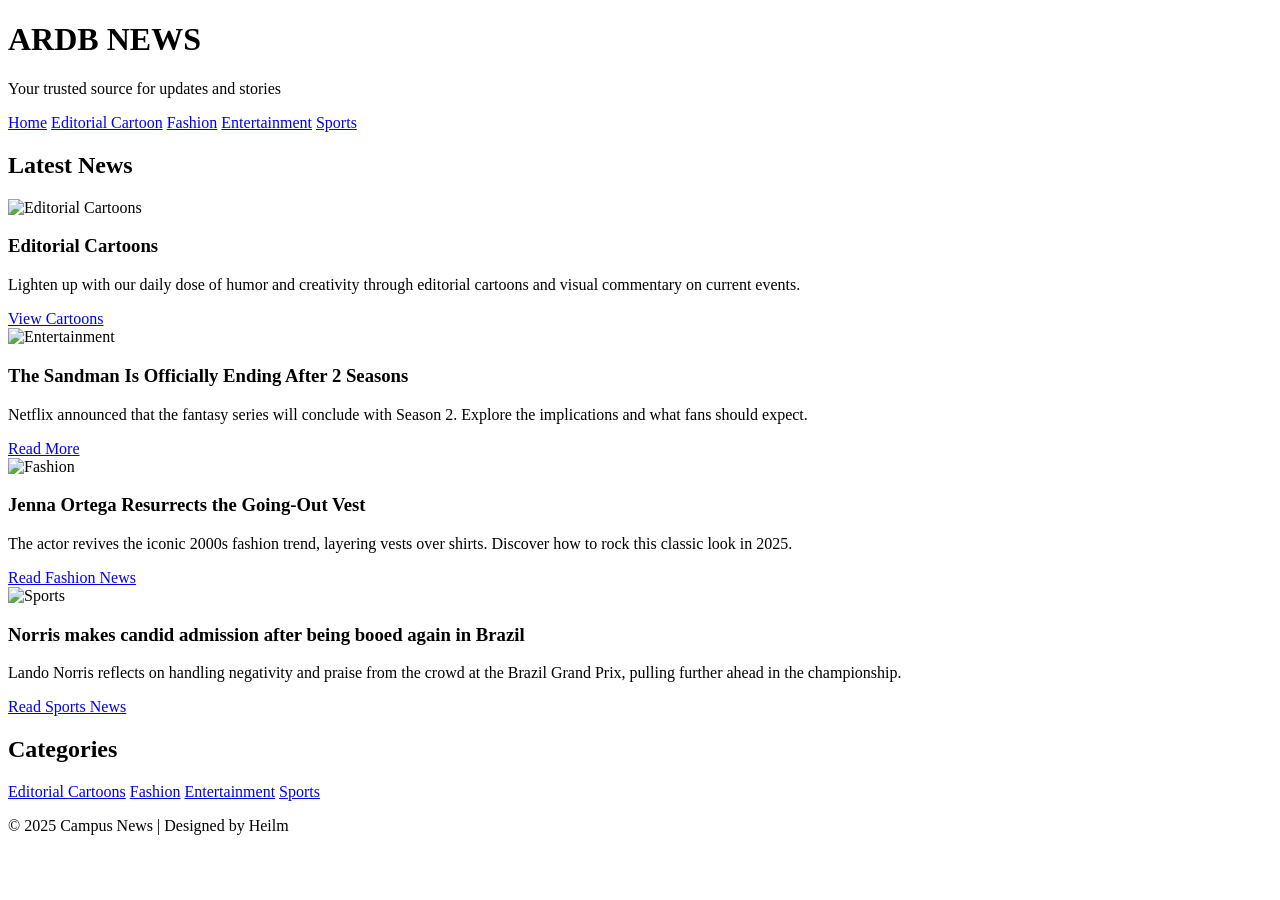
==== index.html @ 0c81078a "Add files via upload" ====
﻿<!DOCTYPE html>
<html lang="en">
<head>
  <meta charset="UTF-8">
  <meta name="viewport" content="width=device-width, initial-scale=1.0">
  <title>News Page</title>
  <link rel="stylesheet" href="styles.css">
</head>
<body>

  <!-- Header -->
  <header>
    <h1>ARDB NEWS</h1>
    <p>Your trusted source for updates and stories</p>
  </header>

  <!-- Navigation -->
  <nav>
    <a href="#editorial">Home</a>
    <a href="comic.html">Editorial Cartoon</a>
    <a href="fashion.html">Fashion</a>
    <a href="entertainment.html">Entertainment</a>
    <a href="sports.html">Sports</a>
  </nav>

  <!-- Two-Column Layout -->
  <div class="container-flex">
    <!-- Main Content -->
    <div class="main-content">
      <section id="editorial">
        <h2>Latest News</h2>
        
        <div class="news-card">
          <div class="news-card-image">
            <img src="cartoon_editorial_image.png" alt="Editorial Cartoons">
          </div>
          <div class="news-card-content">
            <h3 class="news-card-title">Editorial Cartoons</h3>
            <p class="news-card-desc">Lighten up with our daily dose of humor and creativity through editorial cartoons and visual commentary on current events.</p>
            <a href="comic.html" class="read-link">View Cartoons </a>
          </div>
        </div>

        <div class="news-card">
          <div class="news-card-image">
            <img src="Sandman_editorial_image.webp" alt="Entertainment">
          </div>
          <div class="news-card-content">
            <h3 class="news-card-title">The Sandman Is Officially Ending After 2 Seasons</h3>
            <p class="news-card-desc">Netflix announced that the fantasy series will conclude with Season 2. Explore the implications and what fans should expect.</p>
            <a href="entertainment.html" class="read-link">Read More </a>
          </div>
        </div>

        <div class="news-card">
          <div class="news-card-image">
            <img src="Ortega_fashion_editorial_image.png" alt="Fashion">
          </div>
          <div class="news-card-content">
            <h3 class="news-card-title">Jenna Ortega Resurrects the Going-Out Vest</h3>
            <p class="news-card-desc">The actor revives the iconic 2000s fashion trend, layering vests over shirts. Discover how to rock this classic look in 2025.</p>
            <a href="fashion.html" class="read-link">Read Fashion News </a>
          </div>
        </div>

        <div class="news-card">
          <div class="news-card-image">
            <img src="Lando_Norries_editorial_image.jpeg" alt="Sports">
          </div>
          <div class="news-card-content">
            <h3 class="news-card-title">Norris makes candid admission after being booed again in Brazil</h3>
            <p class="news-card-desc">Lando Norris reflects on handling negativity and praise from the crowd at the Brazil Grand Prix, pulling further ahead in the championship.</p>
            <a href="sports.html" class="read-link">Read Sports News </a>
          </div>
        </div>

      </section>
    </div>

    <!-- Sidebar -->
    <aside class="sidebar">
      <div class="sidebar-section">
        <h2>Categories</h2>
        <div class="category-list">
          <a href="comic.html" class="category-link"> Editorial Cartoons</a>
          <a href="fashion.html" class="category-link"> Fashion</a>
          <a href="entertainment.html" class="category-link"> Entertainment</a>
          <a href="sports.html" class="category-link"> Sports</a>
        </div>
      </div>
    </aside>
  </div>

  <!-- Footer -->
  <footer>
    <p>&copy; 2025 Campus News | Designed by Heilm</p>
  </footer>

</body>
</html>
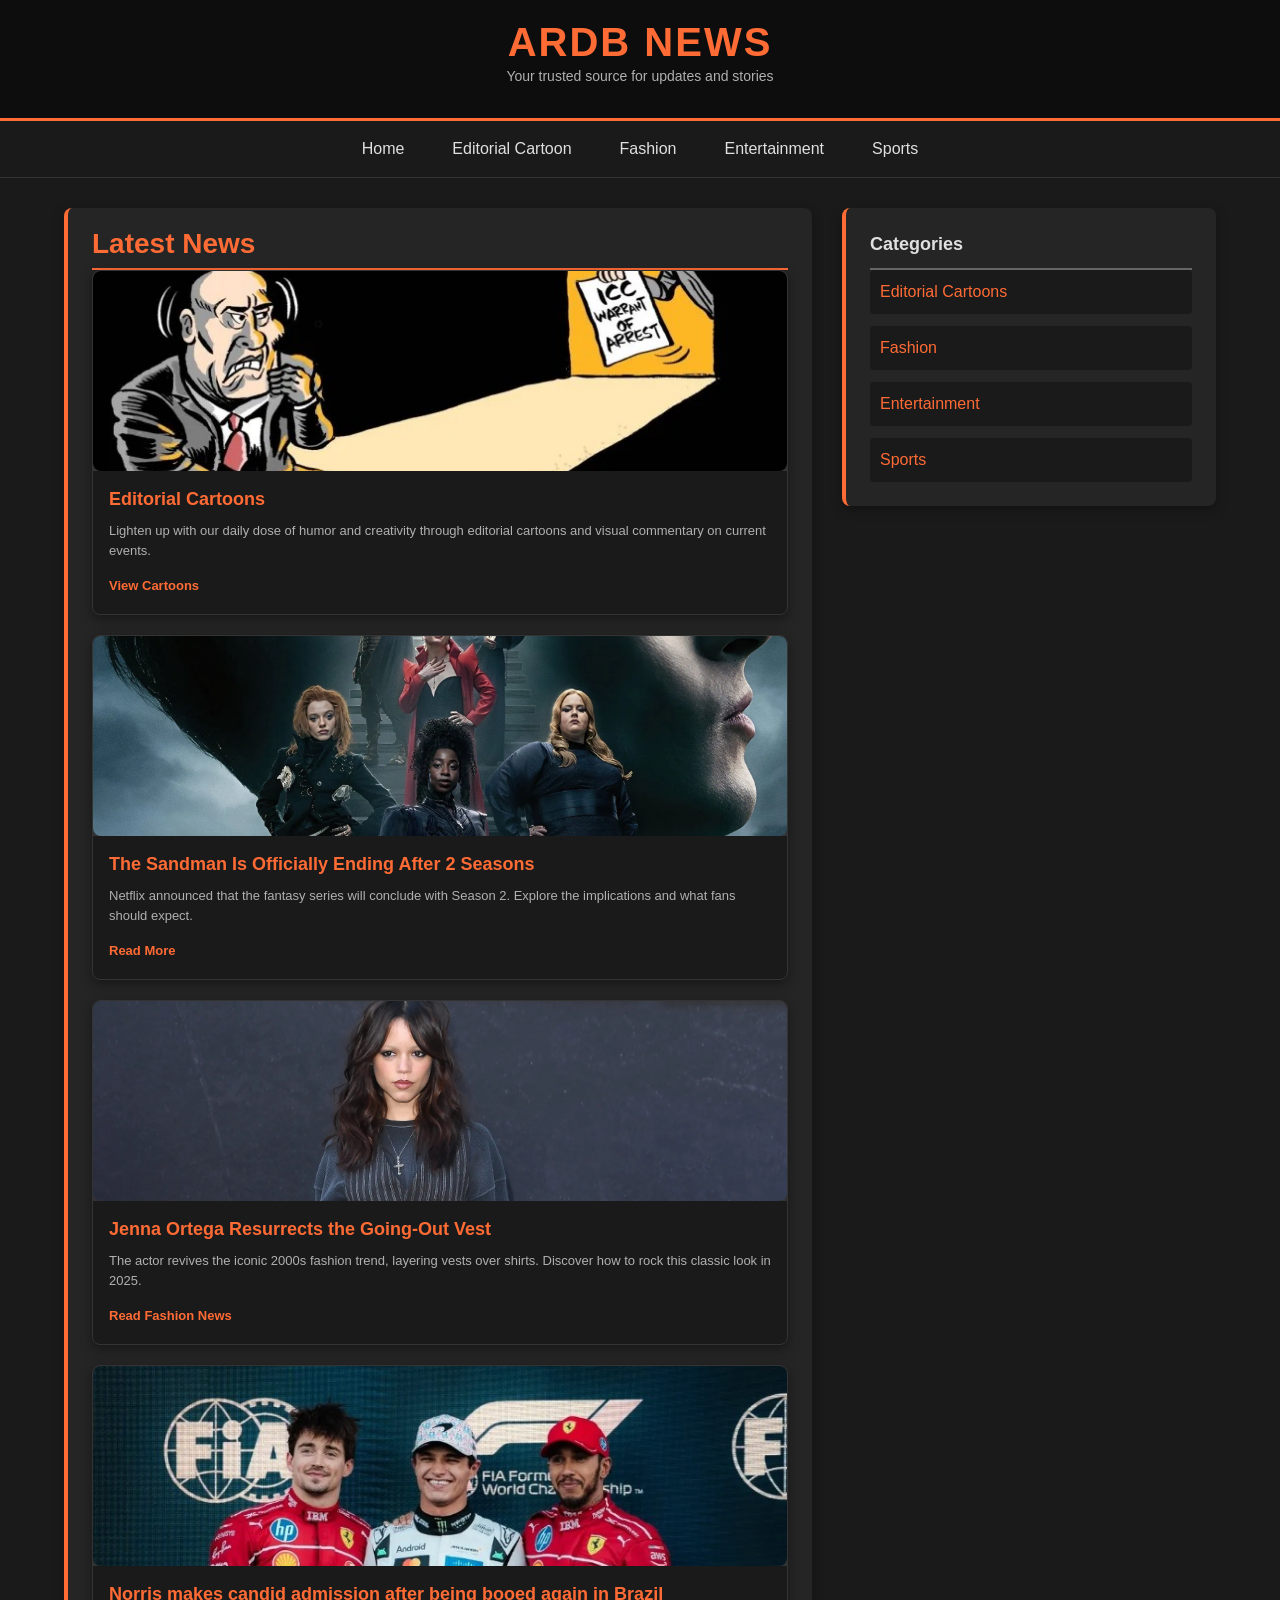
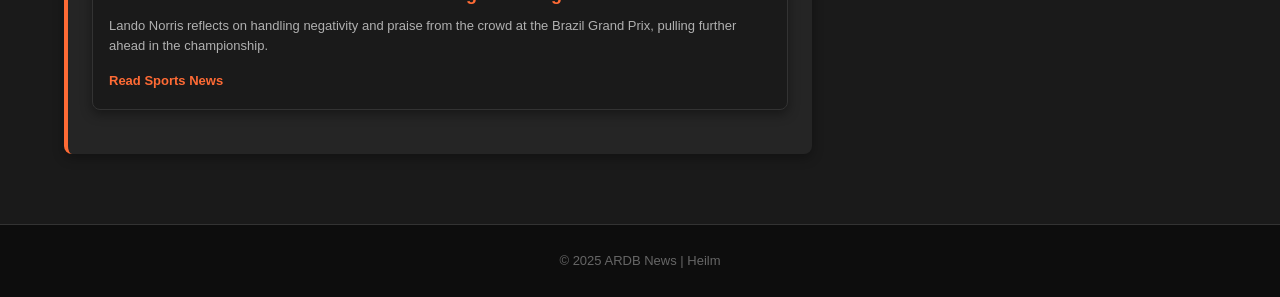
==== commit 0df1359c: "Update index.html" ====
--- a/index.html
+++ b/index.html
@@ -93,7 +93,7 @@
 
   <!-- Footer -->
   <footer>
-    <p>&copy; 2025 Campus News | Designed by Heilm</p>
+    <p>&copy; 2025 ARDB News | Heilm</p>
   </footer>
 
 </body>
--- a/styles.css
+++ b/styles.css
@@ -0,0 +1,296 @@
+/* ===== GLOBAL RESET & BASE ===== */
+* {
+  margin: 0;
+  padding: 0;
+  box-sizing: border-box;
+}
+
+body {
+  font-family: Arial, Helvetica, sans-serif;
+  line-height: 24px;
+  background-color: #1a1a1a;
+  color: #e0e0e0;
+}
+
+/* ===== HEADER ===== */
+header {
+  background: #0d0d0d;
+  color: #fff;
+  padding: 30px 40px;
+  text-align: center;
+  border-bottom: 3px solid #ff6b35;
+}
+
+header h1 {
+  margin: 0;
+  font-size: 40px;
+  letter-spacing: 2px;
+  color: #ff6b35;
+}
+
+header p {
+  margin: 10px 0 0 0;
+  color: #b0b0b0;
+  font-size: 14px;
+}
+
+/* ===== NAVIGATION ===== */
+nav {
+  background: #1a1a1a;
+  display: flex;
+  justify-content: center;
+  flex-wrap: wrap;
+  border-bottom: 1px solid #333;
+}
+
+nav a {
+  color: #e0e0e0;
+  padding: 16px 24px;
+  text-decoration: none;
+  transition: all 0.3s;
+  font-weight: 500;
+}
+
+nav a:hover {
+  background: #ff6b35;
+  color: #fff;
+}
+
+/* ===== CONTAINERS & LAYOUT ===== */
+.container {
+  width: 90%;
+  max-width: 1400px;
+  margin: 30px auto;
+}
+
+.container-flex {
+  display: flex;
+  width: 90%;
+  max-width: 1400px;
+  margin: 30px auto;
+  gap: 30px;
+}
+
+.main-content {
+  flex: 2;
+}
+
+.sidebar {
+  flex: 1;
+}
+
+/* ===== SECTIONS & ARTICLES ===== */
+section {
+  background: #252525;
+  margin-bottom: 30px;
+  padding: 24px;
+  border-radius: 8px;
+  box-shadow: 0 4px 12px rgba(0,0,0,0.3);
+  border-left: 4px solid #ff6b35;
+}
+
+section h2 {
+  margin-top: 0;
+  border-bottom: 2px solid #ff6b35;
+  padding-bottom: 12px;
+  color: #ff6b35;
+  font-size: 28px;
+}
+
+article {
+  margin-bottom: 24px;
+}
+
+article h3 {
+  color: #ff6b35;
+  margin: 24px 0 16px 0;
+  font-size: 24px;
+}
+
+article p {
+  color: #d0d0d0;
+  margin: 0 0 16px 0;
+  font-size: 14px;
+  line-height: 24px;
+}
+
+blockquote {
+  border-left: 4px solid #ff6b35;
+  padding-left: 16px;
+  margin: 20px 0;
+  font-style: italic;
+  color: #b0b0b0;
+}
+
+/* ===== IMAGES & MEDIA ===== */
+img {
+  max-width: 100%;
+  object-fit: cover;
+  border-radius: 8px;
+  margin: 20px auto;
+  display: block;
+}
+
+article img {
+  height: 400px;
+}
+
+video {
+  max-width: 100%;
+  height: 400px;
+  margin: 20px auto;
+  border-radius: 8px;
+  display: block;
+  background: #1a1a1a;
+}
+
+/* ===== NEWS CARDS (INDEX PAGE) ===== */
+.news-card {
+  background: #1a1a1a;
+  border-radius: 8px;
+  overflow: hidden;
+  box-shadow: 0 4px 12px rgba(0,0,0,0.4);
+  transition: all 0.3s;
+  margin-bottom: 20px;
+  border: 1px solid #333;
+}
+
+.news-card:hover {
+  transform: translateY(-5px);
+  box-shadow: 0 8px 20px rgba(255, 107, 53, 0.2);
+  border-color: #ff6b35;
+}
+
+.news-card-image {
+  width: 100%;
+  height: 200px;
+  background: #333;
+  overflow: hidden;
+}
+
+.news-card-image img {
+  width: 100%;
+  height: 100%;
+  margin: 0;
+  padding: 0;
+}
+
+.news-card-content {
+  padding: 16px;
+}
+
+.news-card-title {
+  margin: 0 0 10px 0;
+  color: #ff6b35;
+  font-size: 18px;
+  line-height: 24px;
+}
+
+.news-card-desc {
+  margin: 0 0 12px 0;
+  color: #b0b0b0;
+  font-size: 13px;
+  line-height: 20px;
+}
+
+.read-link {
+  color: #ff6b35;
+  text-decoration: none;
+  font-weight: 600;
+  font-size: 13px;
+  transition: all 0.3s;
+}
+
+.read-link:hover {
+  color: #ff8856;
+}
+
+/* ===== COMICS GRID ===== */
+.comics-grid {
+  display: grid;
+  grid-template-columns: repeat(auto-fit, minmax(280px, 1fr));
+  gap: 24px;
+  margin-top: 24px;
+}
+
+.comic-item {
+  background: #1a1a1a;
+  padding: 16px;
+  border-radius: 8px;
+  border: 1px solid #333;
+  text-align: center;
+  transition: all 0.3s;
+}
+
+.comic-item:hover {
+  border-color: #ff6b35;
+  box-shadow: 0 4px 12px rgba(255, 107, 53, 0.2);
+  transform: translateY(-5px);
+}
+
+.comic-item img {
+  height: 300px;
+  width: 100%;
+}
+
+.comic-item h3 {
+  margin: 12px 0;
+  color: #ff6b35;
+  font-size: 16px;
+}
+
+/* ===== SIDEBAR CATEGORIES ===== */
+.sidebar-section {
+  background: #252525;
+  margin-bottom: 30px;
+  padding: 24px;
+  border-radius: 8px;
+  box-shadow: 0 4px 12px rgba(0,0,0,0.3);
+  border-left: 4px solid #ff6b35;
+}
+
+.sidebar-section h2 {
+  margin-top: 0;
+  border-bottom: 2px solid #666;
+  padding-bottom: 12px;
+  color: #e0e0e0;
+  font-size: 18px;
+}
+
+.category-list {
+  display: flex;
+  flex-direction: column;
+  gap: 12px;
+}
+
+.category-link {
+  color: #ff6b35;
+  text-decoration: none;
+  font-weight: 500;
+  padding: 10px;
+  background: #1a1a1a;
+  border-radius: 4px;
+  transition: all 0.3s;
+}
+
+.category-link:hover {
+  background: #333;
+}
+
+/* ===== FOOTER ===== */
+footer {
+  background: #0d0d0d;
+  color: #666;
+  text-align: center;
+  padding: 24px;
+  margin-top: 40px;
+  border-top: 1px solid #333;
+  font-size: 13px;
+}
+
+/* ===== RESPONSIVE ===== */
+@media (max-width: 768px) {
+  .container-flex {
+    flex-direction: column;
+  }
+}
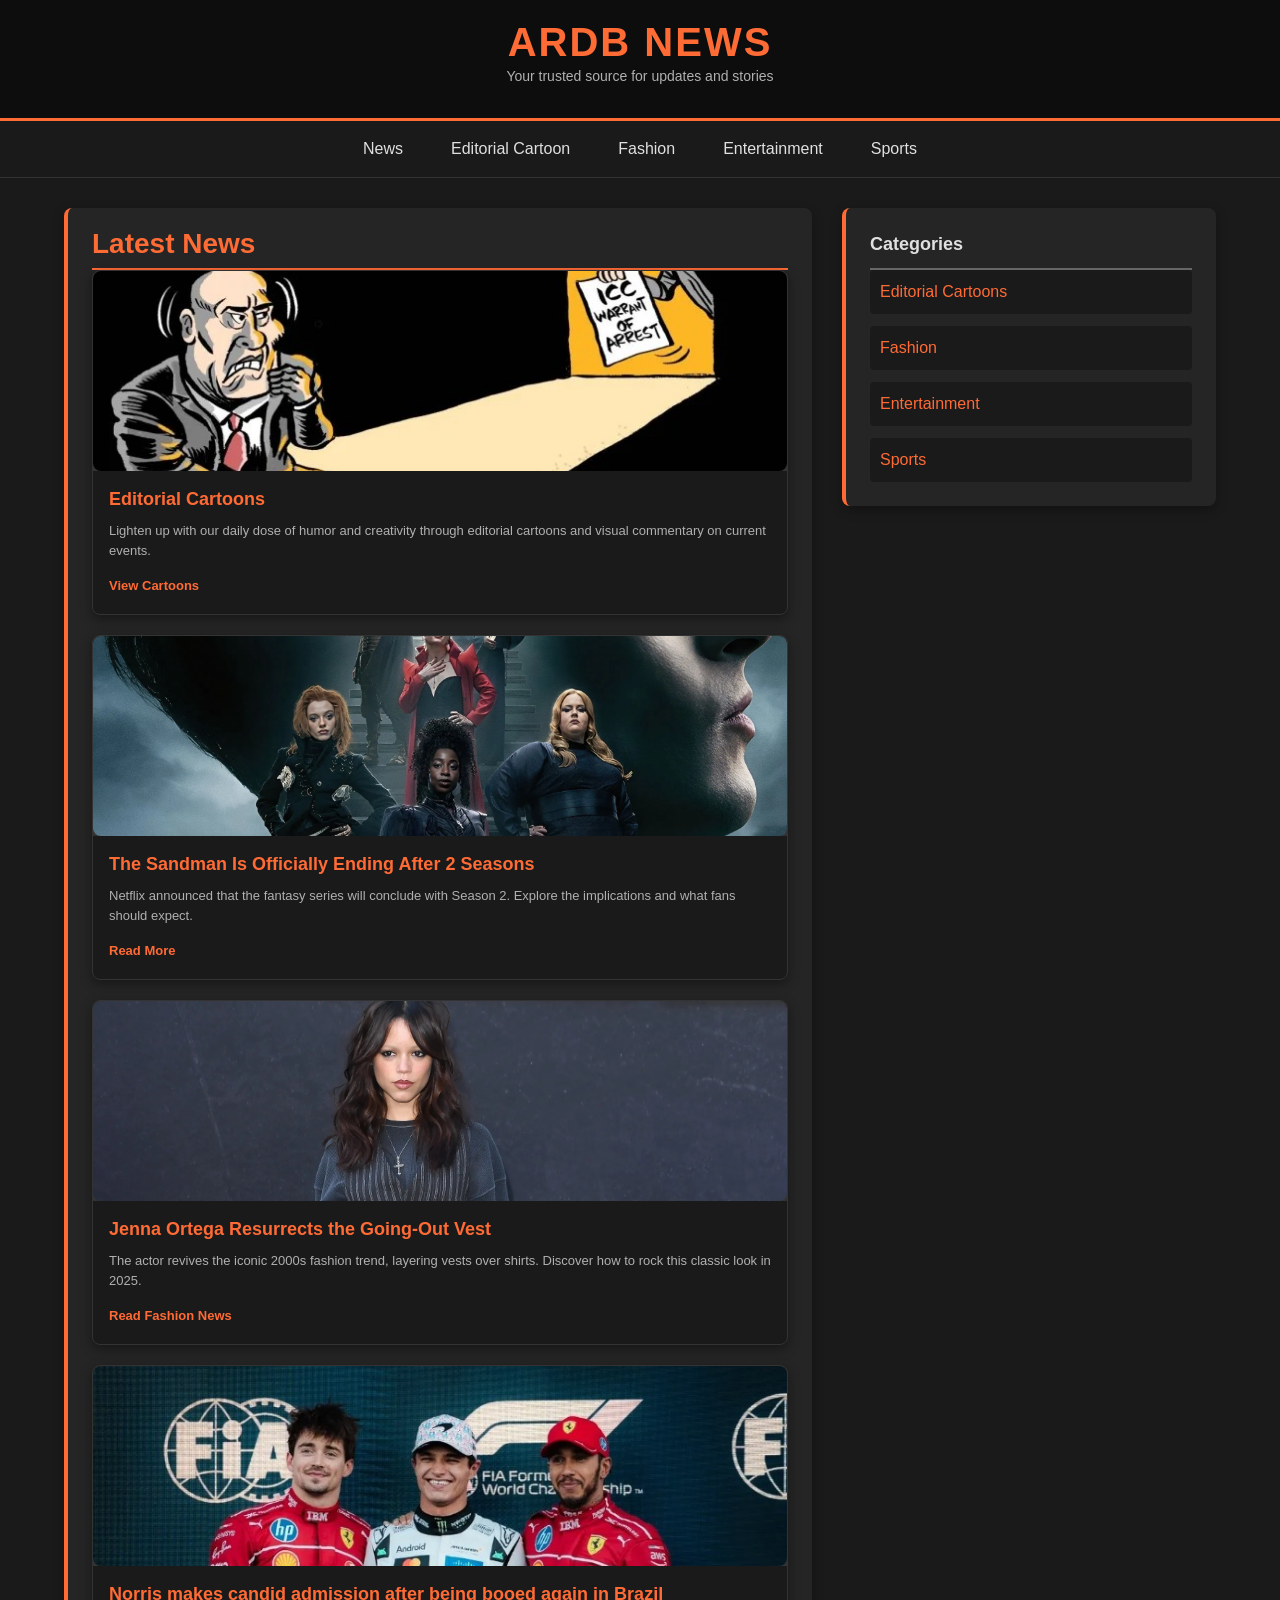
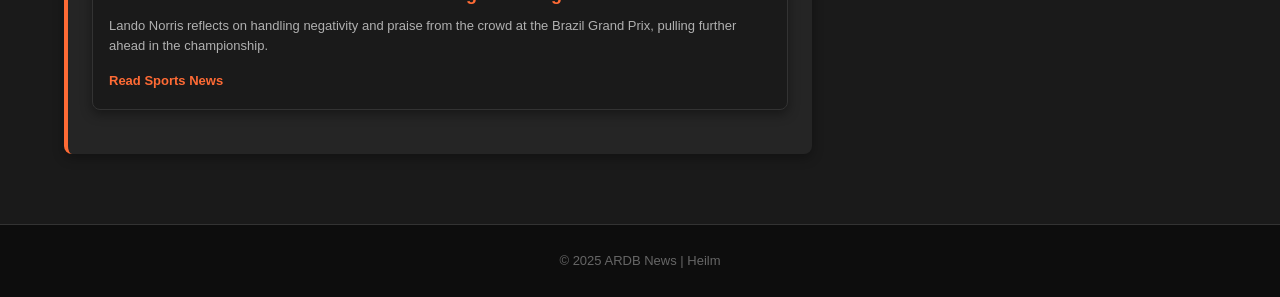
==== commit 11e87eef: "Update index.html" ====
--- a/index.html
+++ b/index.html
@@ -16,7 +16,7 @@
 
   <!-- Navigation -->
   <nav>
-    <a href="#editorial">Home</a>
+    <a href="#editorial">News</a>
     <a href="comic.html">Editorial Cartoon</a>
     <a href="fashion.html">Fashion</a>
     <a href="entertainment.html">Entertainment</a>
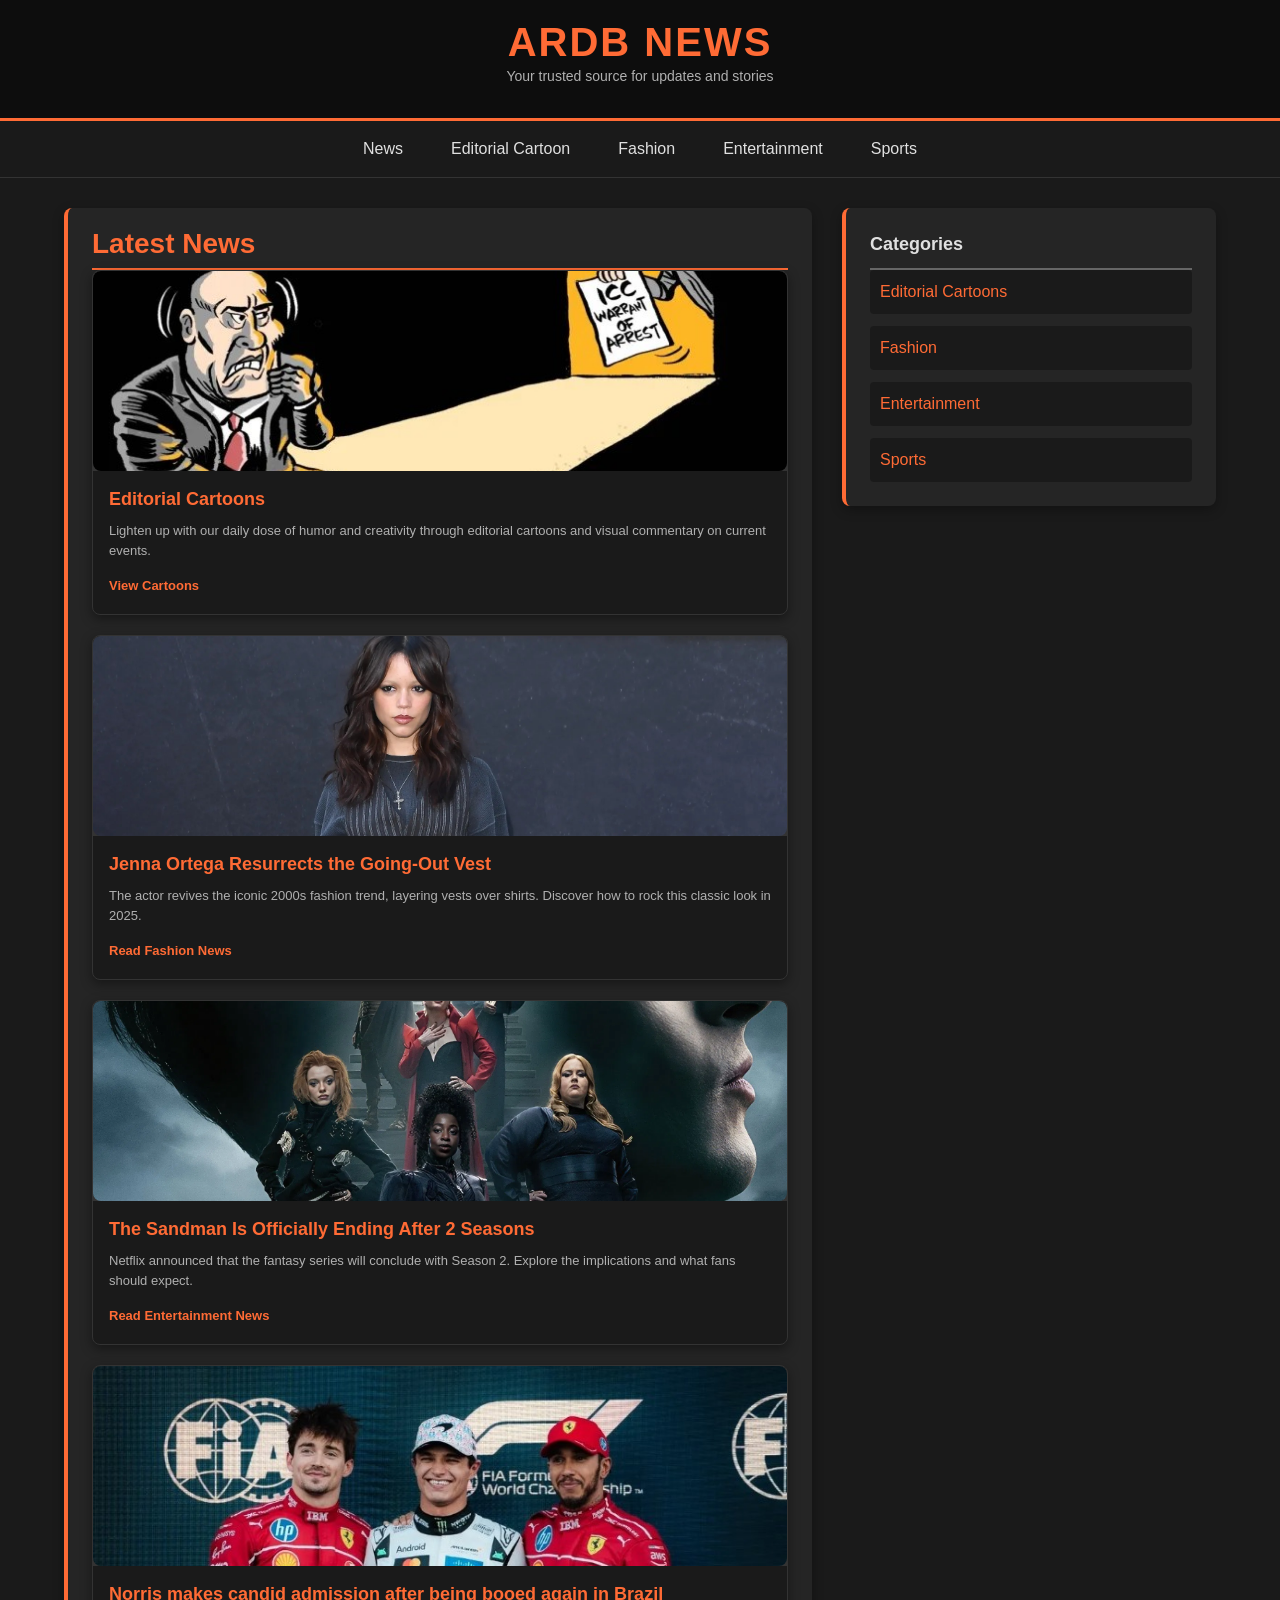
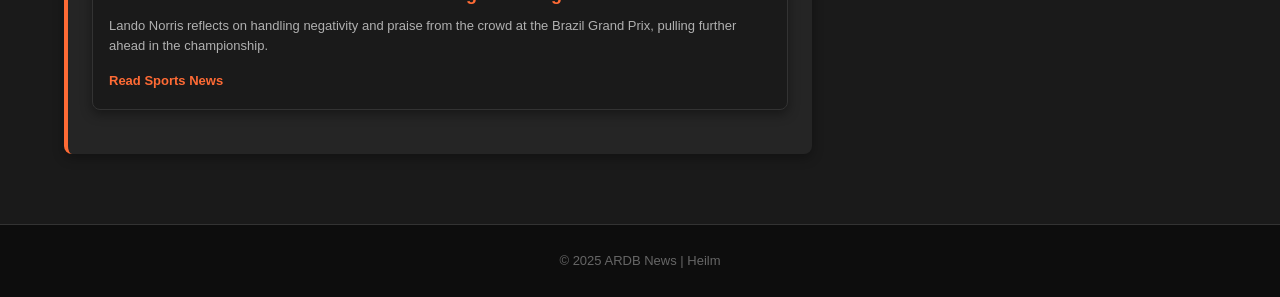
==== commit 91820fc5: "Update index.html" ====
--- a/index.html
+++ b/index.html
@@ -43,23 +43,23 @@
 
         <div class="news-card">
           <div class="news-card-image">
-            <img src="Sandman_editorial_image.webp" alt="Entertainment">
-          </div>
-          <div class="news-card-content">
-            <h3 class="news-card-title">The Sandman Is Officially Ending After 2 Seasons</h3>
-            <p class="news-card-desc">Netflix announced that the fantasy series will conclude with Season 2. Explore the implications and what fans should expect.</p>
-            <a href="entertainment.html" class="read-link">Read More </a>
-          </div>
-        </div>
-
-        <div class="news-card">
-          <div class="news-card-image">
             <img src="Ortega_fashion_editorial_image.png" alt="Fashion">
           </div>
           <div class="news-card-content">
             <h3 class="news-card-title">Jenna Ortega Resurrects the Going-Out Vest</h3>
             <p class="news-card-desc">The actor revives the iconic 2000s fashion trend, layering vests over shirts. Discover how to rock this classic look in 2025.</p>
             <a href="fashion.html" class="read-link">Read Fashion News </a>
+          </div>
+        </div>
+        
+        <div class="news-card">
+          <div class="news-card-image">
+            <img src="Sandman_editorial_image.webp" alt="Entertainment">
+          </div>
+          <div class="news-card-content">
+            <h3 class="news-card-title">The Sandman Is Officially Ending After 2 Seasons</h3>
+            <p class="news-card-desc">Netflix announced that the fantasy series will conclude with Season 2. Explore the implications and what fans should expect.</p>
+            <a href="entertainment.html" class="read-link">Read Entertainment News </a>
           </div>
         </div>
 
